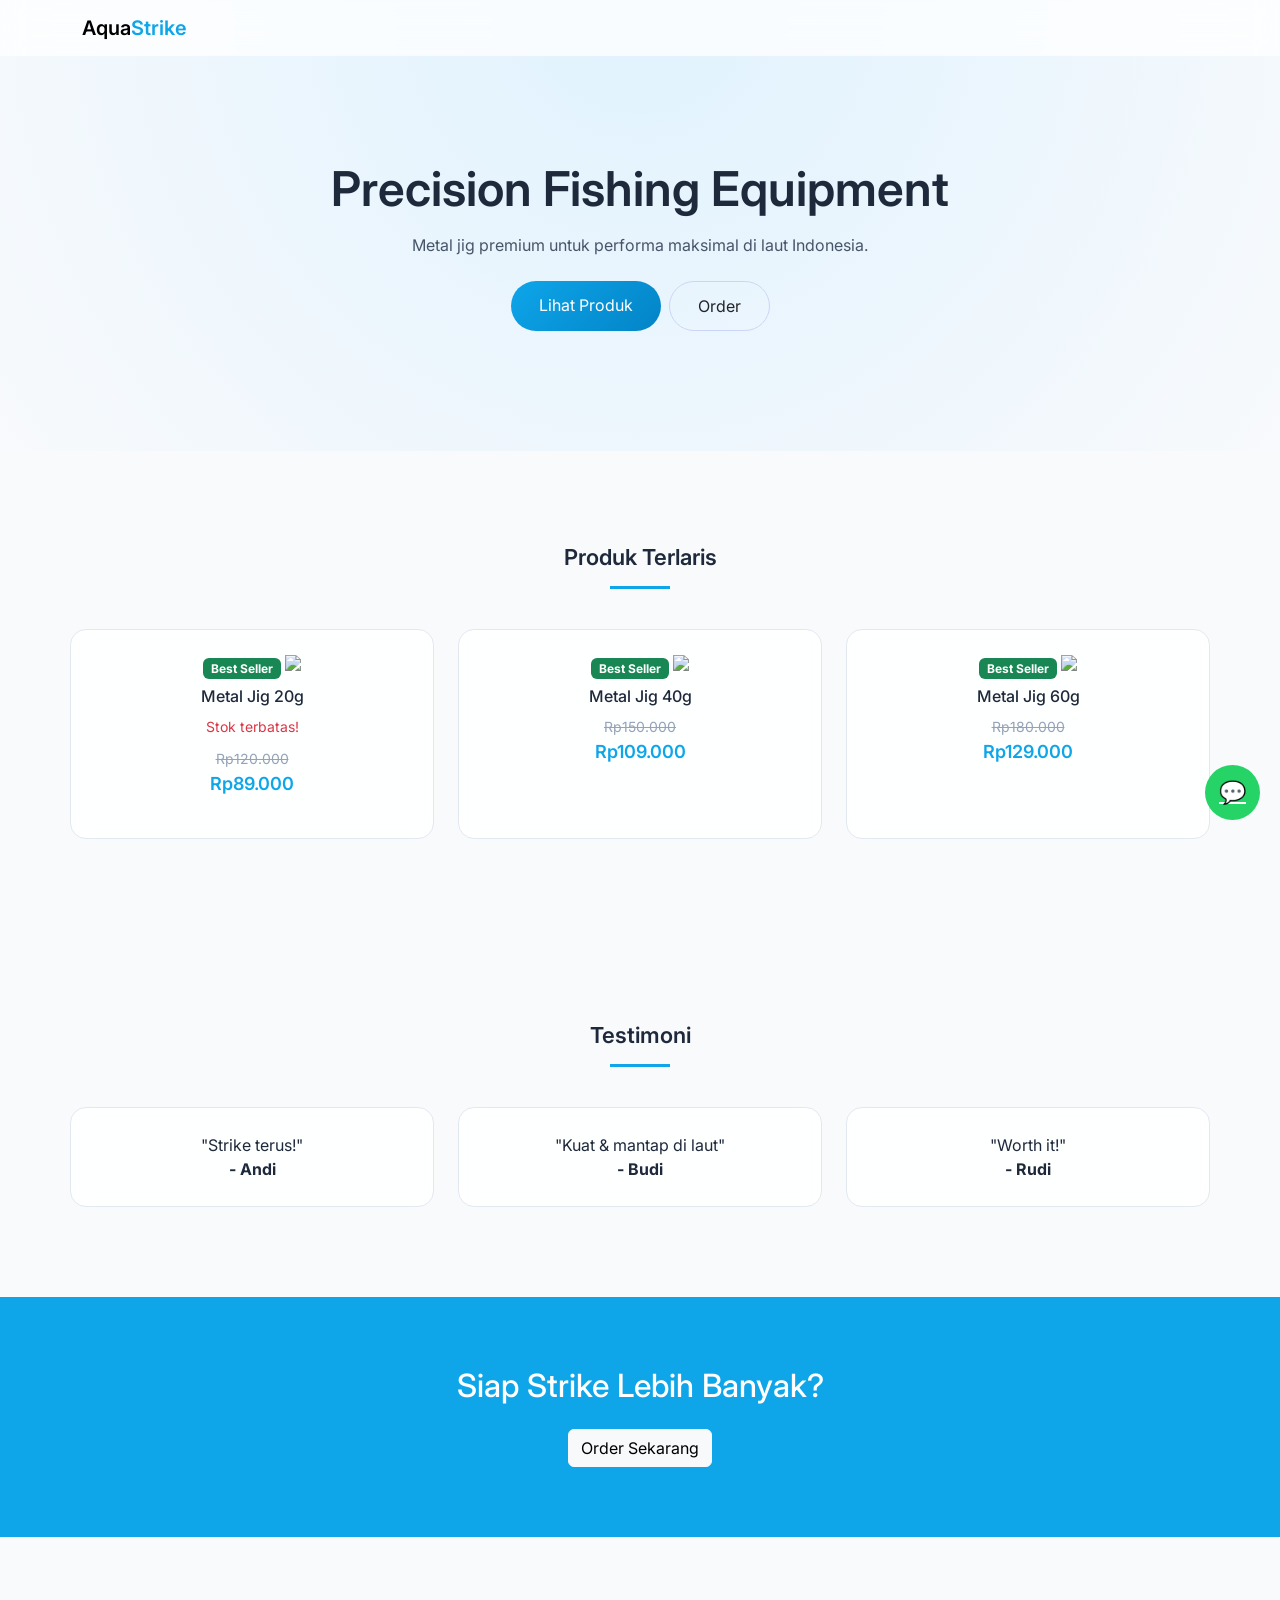
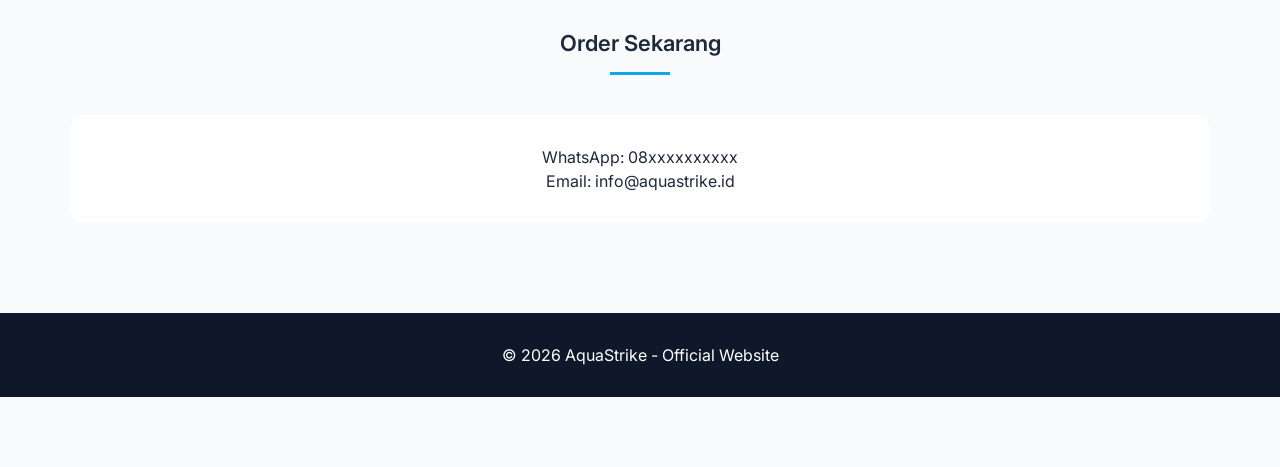
==== index.html @ 22a99ff9 "Add files via upload" ====
<!DOCTYPE html>
<html lang="id">
<head>
<meta charset="UTF-8">
<meta name="viewport" content="width=device-width, initial-scale=1.0">
<title>AquaStrike - Official Corporate</title>

<!-- CSS -->
<link href="https://cdn.jsdelivr.net/npm/bootstrap@5.3.0/dist/css/bootstrap.min.css" rel="stylesheet">
<link href="https://fonts.googleapis.com/css2?family=Inter:wght@300;400;500;600&display=swap" rel="stylesheet">
<link href="https://unpkg.com/aos@2.3.4/dist/aos.css" rel="stylesheet">

<style>
:root {
  --primary: #0ea5e9;
  --primary-dark: #0284c7;
  --dark: #0f172a;
  --light: #f8fafc;
  --text: #1e293b;
}

/* GLOBAL */
body {
  font-family: 'Inter', sans-serif;
  background: var(--light);
  color: var(--text);
  padding-bottom: 70px;
}

.container {
  max-width: 1140px;
}

/* NAVBAR */
.navbar {
  background: rgba(255,255,255,0.75);
  backdrop-filter: blur(12px);
  transition: 0.3s;
}
.navbar.scrolled {
  background: rgba(255,255,255,0.95);
  box-shadow: 0 6px 25px rgba(0,0,0,0.08);
}
.navbar-brand {
  font-weight: 600;
}
.logo-accent {
  color: var(--primary);
}

/* HERO */
.hero {
  padding: 160px 20px 120px;
  background: radial-gradient(circle at top, #e0f2fe, #f8fafc);
  text-align: center;
}
.hero h1 {
  font-weight: 600;
  margin-bottom: 15px;
}
.hero p {
  max-width: 600px;
  margin: auto;
  color: #475569;
}

/* BUTTON */
.btn-primary-custom {
  background: linear-gradient(135deg, var(--primary), var(--primary-dark));
  color: white;
  border-radius: 30px;
  padding: 12px 28px;
  border: none;
}
.btn-outline-custom {
  border: 1px solid #cbd5f5;
  border-radius: 30px;
  padding: 12px 28px;
}

/* SECTION */
.section {
  padding: 90px 0;
}
.section-title {
  text-align: center;
  font-size: 22px;
  font-weight: 600;
}
.divider {
  width: 60px;
  height: 3px;
  background: var(--primary);
  margin: 12px auto 40px;
}

/* CARD */
.card-custom {
  background: rgba(255,255,255,0.85);
  backdrop-filter: blur(10px);
  border-radius: 16px;
  padding: 25px;
  border: 1px solid #e2e8f0;
  transition: all 0.3s ease;
  height: 100%;
}
.card-custom:hover {
  transform: translateY(-6px);
  box-shadow: 0 15px 35px rgba(14,165,233,0.15);
}

/* PRODUCT */
.product-img {
  height: 180px;
  object-fit: contain;
  margin-bottom: 10px;
}

.price-old {
  text-decoration: line-through;
  color: #94a3b8;
  font-size: 14px;
}
.price-new {
  color: var(--primary);
  font-weight: 600;
  font-size: 18px;
}

/* INFO */
.info-box {
  background: rgba(255,255,255,0.85);
  padding: 30px;
  border-radius: 14px;
}

/* CTA */
.cta {
  background: var(--primary);
  color: white;
  text-align: center;
  padding: 70px 20px;
}

/* WA FLOAT */
.wa-float {
  position: fixed;
  bottom: 80px;
  right: 20px;
  background: #25D366;
  color: white;
  width: 55px;
  height: 55px;
  border-radius: 50%;
  display: flex;
  align-items: center;
  justify-content: center;
  font-size: 22px;
  z-index: 999;
}

/* MOBILE CTA */
.mobile-cta {
  display: none;
}
@media (max-width:768px) {
  .mobile-cta {
    display: block;
    position: fixed;
    bottom: 0;
    width: 100%;
    background: #25D366;
    text-align: center;
    padding: 12px;
    z-index: 999;
  }
  .mobile-cta a {
    color: white;
    text-decoration: none;
    font-weight: 600;
  }
}

/* RESPONSIVE */
h1 {
  font-size: clamp(28px, 5vw, 48px);
}
p {
  font-size: clamp(14px, 2.5vw, 16px);
}

@media (max-width:768px) {
  .hero {
    padding: 120px 15px 80px;
  }
  .section {
    padding: 60px 15px;
  }
}
footer {
  background: var(--dark);
  color: white;
  padding: 30px;
  text-align: center;
}
</style>
</head>

<body>

<!-- NAVBAR -->
<nav class="navbar navbar-expand-lg fixed-top">
  <div class="container">
    <a class="navbar-brand">
      Aqua<span class="logo-accent">Strike</span>
    </a>
  </div>
</nav>

<!-- HERO -->
<section class="hero">
  <div class="container" data-aos="fade-up">
    <h1>Precision Fishing Equipment</h1>
    <p>Metal jig premium untuk performa maksimal di laut Indonesia.</p>

    <div class="mt-4 d-flex flex-column flex-md-row justify-content-center gap-2">
      <a href="#produk" class="btn btn-primary-custom">Lihat Produk</a>
      <a href="https://wa.me/6281234567890" class="btn btn-outline-custom">Order</a>
    </div>
  </div>
</section>

<!-- PRODUK -->
<section id="produk" class="container section">
  <div class="section-title">Produk Terlaris</div>
  <div class="divider"></div>

  <div class="row g-4">

    <!-- ITEM -->
    <div class="col-md-4" data-aos="fade-up">
      <div class="card-custom text-center">
        <span class="badge bg-success mb-2">Best Seller</span>
        <img src="images/produk1.jpg" class="product-img">
        <h6>Metal Jig 20g</h6>
        <small class="text-danger">Stok terbatas!</small>
        <p class="mt-2">
          <span class="price-old">Rp120.000</span><br>
          <span class="price-new">Rp89.000</span>
        </p>
      </div>
    </div>

    <div class="col-md-4" data-aos="fade-up" data-aos-delay="100">
      <div class="card-custom text-center">
        <span class="badge bg-success mb-2">Best Seller</span>
        <img src="images/produk2.jpg" class="product-img">
        <h6>Metal Jig 40g</h6>
        <p class="mt-2">
          <span class="price-old">Rp150.000</span><br>
          <span class="price-new">Rp109.000</span>
        </p>
      </div>
    </div>

    <div class="col-md-4" data-aos="fade-up" data-aos-delay="200">
      <div class="card-custom text-center">
        <span class="badge bg-success mb-2">Best Seller</span>
        <img src="images/produk3.jpg" class="product-img">
        <h6>Metal Jig 60g</h6>
        <p class="mt-2">
          <span class="price-old">Rp180.000</span><br>
          <span class="price-new">Rp129.000</span>
        </p>
      </div>
    </div>

  </div>
</section>

<!-- TESTIMONI -->
<section class="container section text-center">
  <div class="section-title">Testimoni</div>
  <div class="divider"></div>

  <div class="row g-4">
    <div class="col-md-4"><div class="card-custom">"Strike terus!"<br><strong>- Andi</strong></div></div>
    <div class="col-md-4"><div class="card-custom">"Kuat & mantap di laut"<br><strong>- Budi</strong></div></div>
    <div class="col-md-4"><div class="card-custom">"Worth it!"<br><strong>- Rudi</strong></div></div>
  </div>
</section>

<!-- CTA -->
<section class="cta">
  <h2>Siap Strike Lebih Banyak?</h2>
  <a href="https://wa.me/6281234567890" class="btn btn-light mt-3">Order Sekarang</a>
</section>

<!-- KONTAK -->
<section class="container section">
  <div class="section-title">Order Sekarang</div>
  <div class="divider"></div>
  <div class="info-box text-center">
    WhatsApp: 08xxxxxxxxxx<br>
    Email: info@aquastrike.id
  </div>
</section>

<!-- FLOAT -->
<a href="https://wa.me/6281234567890" class="wa-float">💬</a>

<!-- MOBILE CTA -->
<div class="mobile-cta">
  <a href="https://wa.me/6281234567890">Chat WhatsApp</a>
</div>

<!-- SCRIPT -->
<script src="https://unpkg.com/aos@2.3.4/dist/aos.js"></script>
<script>
AOS.init({ duration: 800, once: true });

window.addEventListener("scroll", () => {
  document.querySelector(".navbar")
    .classList.toggle("scrolled", window.scrollY > 50);
});
</script>

<footer>
  © 2026 AquaStrike - Official Website
</footer>

</body>
</html>
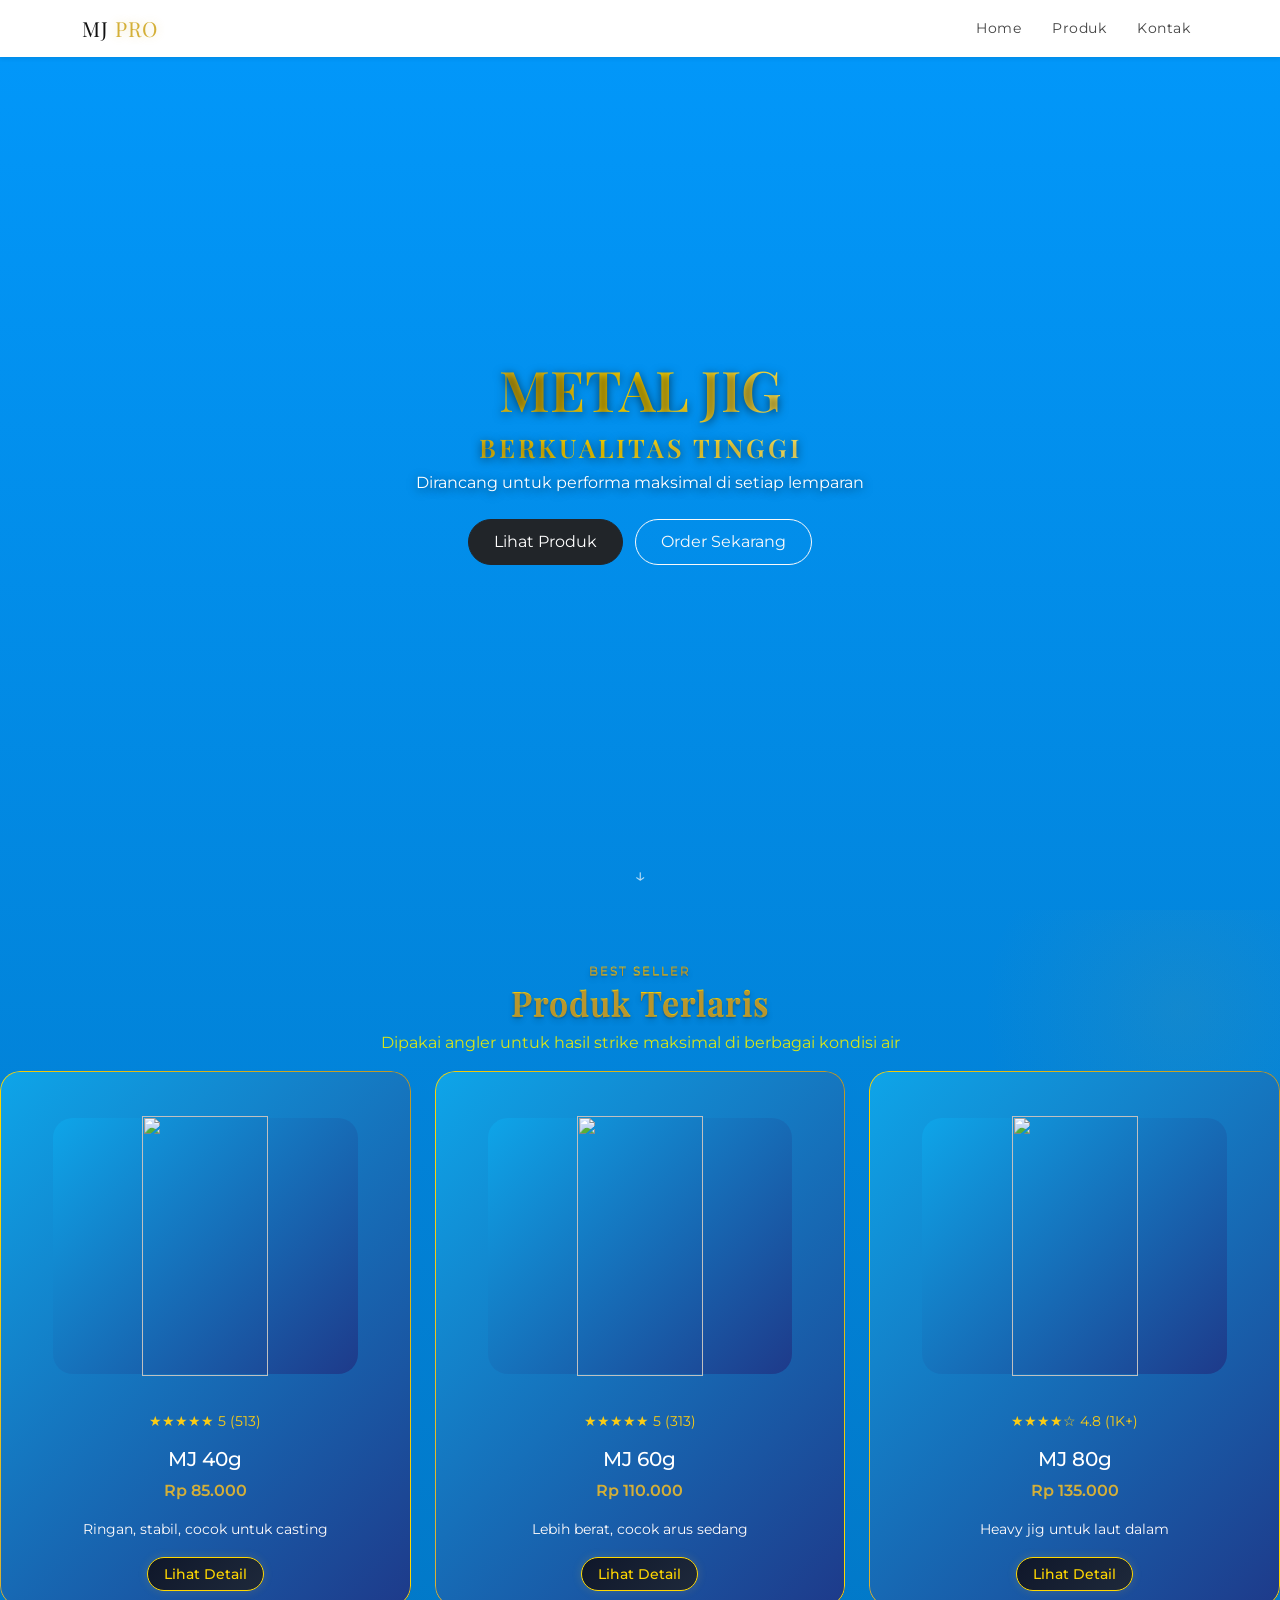
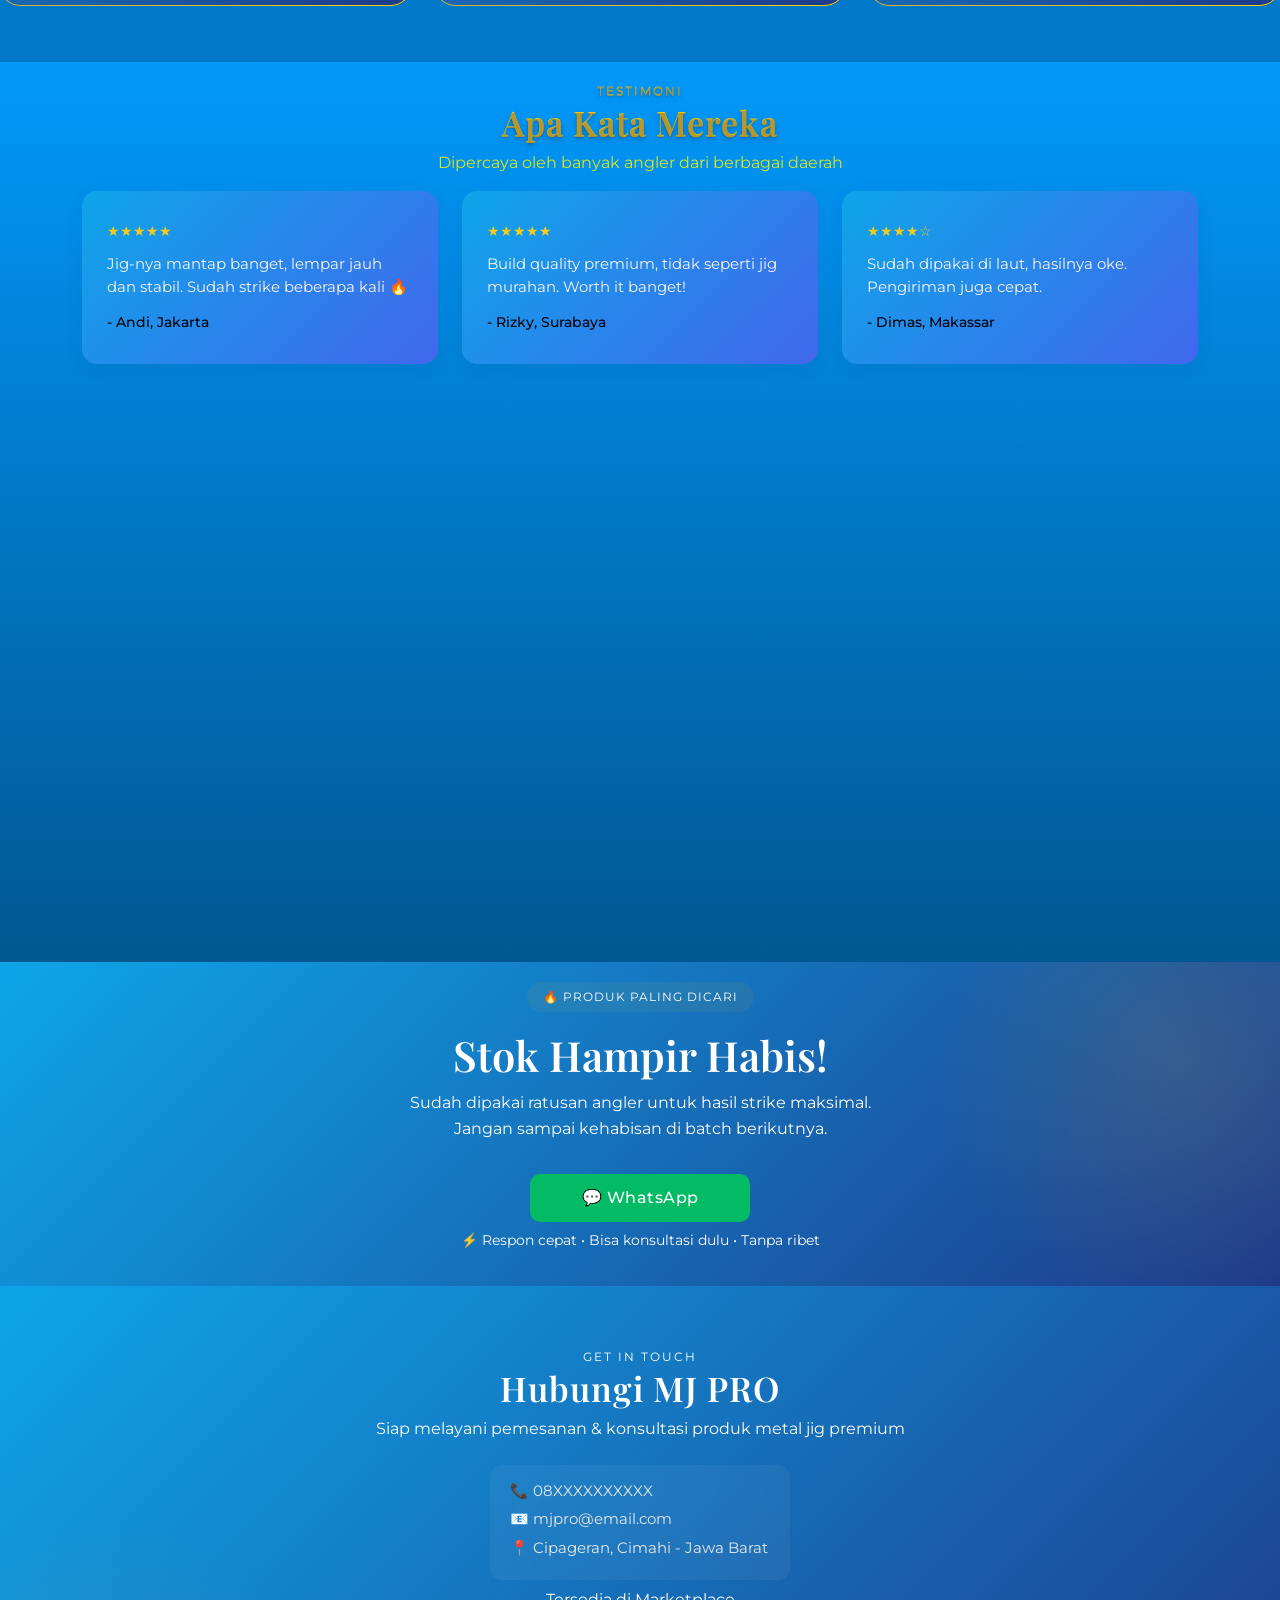
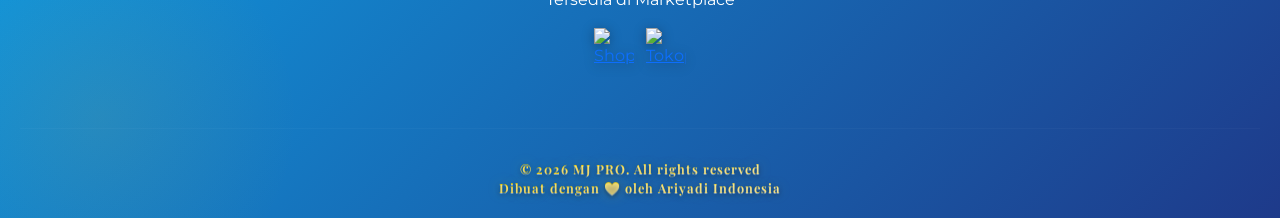
==== commit 3a14af46: "Add files via upload" ====
--- a/index.html
+++ b/index.html
@@ -3,331 +3,361 @@
 <head>
 <meta charset="UTF-8">
 <meta name="viewport" content="width=device-width, initial-scale=1.0">
-<title>AquaStrike - Official Corporate</title>
-
-<!-- CSS -->
+
+<title>MJ Pro - Metal Jig Premium</title>
+
 <link href="https://cdn.jsdelivr.net/npm/bootstrap@5.3.0/dist/css/bootstrap.min.css" rel="stylesheet">
-<link href="https://fonts.googleapis.com/css2?family=Inter:wght@300;400;500;600&display=swap" rel="stylesheet">
-<link href="https://unpkg.com/aos@2.3.4/dist/aos.css" rel="stylesheet">
-
-<style>
-:root {
-  --primary: #0ea5e9;
-  --primary-dark: #0284c7;
-  --dark: #0f172a;
-  --light: #f8fafc;
-  --text: #1e293b;
-}
-
-/* GLOBAL */
-body {
-  font-family: 'Inter', sans-serif;
-  background: var(--light);
-  color: var(--text);
-  padding-bottom: 70px;
-}
-
-.container {
-  max-width: 1140px;
-}
-
-/* NAVBAR */
-.navbar {
-  background: rgba(255,255,255,0.75);
-  backdrop-filter: blur(12px);
-  transition: 0.3s;
-}
-.navbar.scrolled {
-  background: rgba(255,255,255,0.95);
-  box-shadow: 0 6px 25px rgba(0,0,0,0.08);
-}
-.navbar-brand {
-  font-weight: 600;
-}
-.logo-accent {
-  color: var(--primary);
-}
-
-/* HERO */
-.hero {
-  padding: 160px 20px 120px;
-  background: radial-gradient(circle at top, #e0f2fe, #f8fafc);
-  text-align: center;
-}
-.hero h1 {
-  font-weight: 600;
-  margin-bottom: 15px;
-}
-.hero p {
-  max-width: 600px;
-  margin: auto;
-  color: #475569;
-}
-
-/* BUTTON */
-.btn-primary-custom {
-  background: linear-gradient(135deg, var(--primary), var(--primary-dark));
-  color: white;
-  border-radius: 30px;
-  padding: 12px 28px;
-  border: none;
-}
-.btn-outline-custom {
-  border: 1px solid #cbd5f5;
-  border-radius: 30px;
-  padding: 12px 28px;
-}
-
-/* SECTION */
-.section {
-  padding: 90px 0;
-}
-.section-title {
-  text-align: center;
-  font-size: 22px;
-  font-weight: 600;
-}
-.divider {
-  width: 60px;
-  height: 3px;
-  background: var(--primary);
-  margin: 12px auto 40px;
-}
-
-/* CARD */
-.card-custom {
-  background: rgba(255,255,255,0.85);
-  backdrop-filter: blur(10px);
-  border-radius: 16px;
-  padding: 25px;
-  border: 1px solid #e2e8f0;
-  transition: all 0.3s ease;
-  height: 100%;
-}
-.card-custom:hover {
-  transform: translateY(-6px);
-  box-shadow: 0 15px 35px rgba(14,165,233,0.15);
-}
-
-/* PRODUCT */
-.product-img {
-  height: 180px;
-  object-fit: contain;
-  margin-bottom: 10px;
-}
-
-.price-old {
-  text-decoration: line-through;
-  color: #94a3b8;
-  font-size: 14px;
-}
-.price-new {
-  color: var(--primary);
-  font-weight: 600;
-  font-size: 18px;
-}
-
-/* INFO */
-.info-box {
-  background: rgba(255,255,255,0.85);
-  padding: 30px;
-  border-radius: 14px;
-}
-
-/* CTA */
-.cta {
-  background: var(--primary);
-  color: white;
-  text-align: center;
-  padding: 70px 20px;
-}
-
-/* WA FLOAT */
-.wa-float {
-  position: fixed;
-  bottom: 80px;
-  right: 20px;
-  background: #25D366;
-  color: white;
-  width: 55px;
-  height: 55px;
-  border-radius: 50%;
-  display: flex;
-  align-items: center;
-  justify-content: center;
-  font-size: 22px;
-  z-index: 999;
-}
-
-/* MOBILE CTA */
-.mobile-cta {
-  display: none;
-}
-@media (max-width:768px) {
-  .mobile-cta {
-    display: block;
-    position: fixed;
-    bottom: 0;
-    width: 100%;
-    background: #25D366;
-    text-align: center;
-    padding: 12px;
-    z-index: 999;
-  }
-  .mobile-cta a {
-    color: white;
-    text-decoration: none;
-    font-weight: 600;
-  }
-}
-
-/* RESPONSIVE */
-h1 {
-  font-size: clamp(28px, 5vw, 48px);
-}
-p {
-  font-size: clamp(14px, 2.5vw, 16px);
-}
-
-@media (max-width:768px) {
-  .hero {
-    padding: 120px 15px 80px;
-  }
-  .section {
-    padding: 60px 15px;
-  }
-}
-footer {
-  background: var(--dark);
-  color: white;
-  padding: 30px;
-  text-align: center;
-}
-</style>
+
+<!-- FONT (dirapihin, tidak dobel) -->
+<link href="https://fonts.googleapis.com/css2?family=Playfair+Display:wght@400;600&family=Montserrat:wght@300;400;500&display=swap" rel="stylesheet">
+
+<link rel="stylesheet" href="style.css">
 </head>
 
 <body>
 
 <!-- NAVBAR -->
-<nav class="navbar navbar-expand-lg fixed-top">
-  <div class="container">
-    <a class="navbar-brand">
-      Aqua<span class="logo-accent">Strike</span>
-    </a>
+<nav class="navbar navbar-expand-lg navbar-light bg-white shadow-sm fixed-top">
+<div class="container">
+<a class="navbar-brand brand-logo" href="#">
+    MJ <span>PRO</span>
+</a>
+
+<button class="navbar-toggler" data-bs-toggle="collapse" data-bs-target="#nav">
+<span class="navbar-toggler-icon"></span>
+</button>
+
+<div class="collapse navbar-collapse" id="nav">
+<ul class="navbar-nav ms-auto">
+<li class="nav-item"><a class="nav-link" href="#">Home</a></li>
+<li class="nav-item"><a class="nav-link" href="#product">Produk</a></li>
+<li class="nav-item"><a class="nav-link" href="#contact">Kontak</a></li>
+</ul>
+</div>
+</div>
+</nav>
+
+<!-- HERO PREMIUM -->
+<section class="hero-premium">
+
+<div class="scroll-down">↓</div>
+
+<div class="container text-center hero-content">
+<h1 class="hero-title gold-shimmer">
+METAL JIG<br>
+<span>Berkualitas Tinggi</span>
+</h1>
+
+<p class="subtitle">
+Dirancang untuk performa maksimal di setiap lemparan
+</p>
+
+<div class="mt-4">
+<a href="#product" class="btn btn-dark me-2">Lihat Produk</a>
+<a href="https://wa.me/628XXXXXXXXXX" class="btn btn-outline-light">
+Order Sekarang
+</a>
+</div>
+</div>
+</section>
+
+<!-- PRODUK -->
+<section id="product" class="pt-5 pb-2">
+<div class="section-header text-center mb-5">
+
+    <span class="section-badge gold-emboss">BEST SELLER</span>
+
+<h2 class="section-title gold-emboss">
+    Produk Terlaris
+</h2>
+
+<p class="section-sub gold-soft">
+    Dipakai angler untuk hasil strike maksimal di berbagai kondisi air
+</p>
+
+<div class="row">
+
+<!-- MJ 40 -->
+<div class="col-12 col-sm-6 col-md-4">
+<div class="product-modern">
+
+<div class="product-img">
+<img src="img/jig40.png">
+</div>
+
+<div class="stars">★★★★★ <span>5 (513)</span></div>
+
+<div class="product-info">
+<h5>MJ 40g</h5>
+<p class="price">Rp 85.000</p>
+<p class="desc">Ringan, stabil, cocok untuk casting</p>
+
+<a href="product.html?id=40" class="btn btn-outline-dark btn-sm btn-detail">
+Lihat Detail
+</a>
+
+</div>
+</div>
+</div>
+
+<!-- MJ 60 -->
+<div class="col-12 col-sm-6 col-md-4">
+<div class="product-modern">
+
+<div class="product-img">
+<img src="img/jig60.png">
+</div>
+
+<div class="stars">★★★★★ <span>5 (313)</span></div>
+
+<div class="product-info">
+<h5>MJ 60g</h5>
+<p class="price">Rp 110.000</p>
+<p class="desc">Lebih berat, cocok arus sedang</p>
+
+<a href="product.html?id=60" class="btn btn-outline-dark btn-sm btn-detail">
+Lihat Detail
+</a>
+
+</div>
+</div>
+</div>
+
+<!-- MJ 80 -->
+<div class="col-12 col-sm-6 col-md-4">
+<div class="product-modern">
+
+<div class="product-img">
+<img src="img/jig80.png">
+</div>
+
+<div class="stars">★★★★☆ <span>4.8 (1K+)</span></div>
+
+<div class="product-info">
+<h5>MJ 80g</h5>
+<p class="price">Rp 135.000</p>
+<p class="desc">Heavy jig untuk laut dalam</p>
+
+<a href="product.html?id=80" class="btn btn-outline-dark btn-sm btn-detail">
+Lihat Detail
+</a>
+
+</div>
+</div>
+</div>
+
+</div>
+</div>
+</section>
+
+<section class="review-section pt-3 pb-5">
+<div class="container text-center">
+
+<span class="section-badge gold-emboss">TESTIMONI</span>
+
+<h2 class="section-title gold-emboss">
+    Apa Kata Mereka
+</h2>
+
+<p class="section-sub gold-soft">
+    Dipercaya oleh banyak angler dari berbagai daerah
+</p>
+
+<div class="row g-4">
+
+<!-- REVIEW 1 -->
+<div class="col-md-4">
+<div class="review-card">
+    <div class="stars">★★★★★</div>
+    <p>
+        Jig-nya mantap banget, lempar jauh dan stabil.
+        Sudah strike beberapa kali 🔥
+    </p>
+    <h6>- Andi, Jakarta</h6>
+</div>
+</div>
+
+<!-- REVIEW 2 -->
+<div class="col-md-4">
+<div class="review-card">
+    <div class="stars">★★★★★</div>
+    <p>
+        Build quality premium, tidak seperti jig murahan.
+        Worth it banget!
+    </p>
+    <h6>- Rizky, Surabaya</h6>
+</div>
+</div>
+
+<!-- REVIEW 3 -->
+<div class="col-md-4">
+<div class="review-card">
+    <div class="stars">★★★★☆</div>
+    <p>
+        Sudah dipakai di laut, hasilnya oke.
+        Pengiriman juga cepat.
+    </p>
+    <h6>- Dimas, Makassar</h6>
+</div>
+</div>
+
+</div>
+</div>
+</section>
+
+<!-- CTA -->
+<section class="cta text-center">
+    <div class="container">
+
+        <p class="cta-badge">🔥 PRODUK PALING DICARI</p>
+
+        <h2 class="cta-title">
+            Stok Hampir Habis!
+        </h2>
+
+        <p class="cta-sub">
+            Sudah dipakai ratusan angler untuk hasil strike maksimal.<br>
+            Jangan sampai kehabisan di batch berikutnya.
+        </p>
+
+        <div class="d-flex justify-content-center">
+
+        <a href="https://wa.me/628987074600?text=Halo%20saya%20mau%20order%20MJ%20Pro" 
+            target="_blank"
+            id="btn-wa" 
+            class="btn btn-wa mt-3">
+            💬 WhatsApp
+        </a>
+        </div>
+
+        <p class="cta-note mt-2">
+            ⚡ Respon cepat • Bisa konsultasi dulu • Tanpa ribet
+        </p>
+
+    </div>
+</section>
+
+<!-- FOOTER -->
+<footer class="footer">
+    <div class="container">
+
+        <!-- BACKGROUND CIRCLE -->
+        <div class="footer-bg"></div>
+        </div>
+
+        <!-- CONTACT SECTION PREMIUM -->
+<section id="contact" class="contact-premium py-5">
+  <div class="container text-center">
+
+    <span class="section-badge">GET IN TOUCH</span>
+
+    <h2 class="section-title">Hubungi MJ PRO</h2>
+
+    <p class="section-sub">
+      Siap melayani pemesanan & konsultasi produk metal jig premium
+    </p>
+
+    <!-- CONTACT CARD -->
+    <div class="contact-info mt-4">
+  <p>📞 08XXXXXXXXXX</p>
+  <p>📧 mjpro@email.com</p>
+  <p>📍 Cipageran, Cimahi - Jawa Barat</p>
+</div>
+
+    <!-- MARKETPLACE -->
+    <div class="marketplace-wrapper mt-2">
+
+      <p class="market-title">Tersedia di Marketplace</p>
+
+      <div class="marketplace-links">
+
+        <a href="https://shopee.co.id/username-kamu" target="_blank">
+          <img src="img/shopee.png" class="market-icon" alt="Shopee">
+        </a>
+
+        <a href="https://www.tokopedia.com/username-kamu" target="_blank">
+          <img src="img/tokopedia.png" class="market-icon" alt="Tokopedia">
+        </a>
+
+      </div>
+
+    </div>
+
   </div>
-</nav>
-
-<!-- HERO -->
-<section class="hero">
-  <div class="container" data-aos="fade-up">
-    <h1>Precision Fishing Equipment</h1>
-    <p>Metal jig premium untuk performa maksimal di laut Indonesia.</p>
-
-    <div class="mt-4 d-flex flex-column flex-md-row justify-content-center gap-2">
-      <a href="#produk" class="btn btn-primary-custom">Lihat Produk</a>
-      <a href="https://wa.me/6281234567890" class="btn btn-outline-custom">Order</a>
+</section>
+
+        <!-- GARIS -->
+        <hr>
+
+        <!-- COPYRIGHT -->
+        <div class="text-center footer-copy gold-text shimmer">
+        © 2026 MJ PRO. All rights reserved
+        <br>
+        Dibuat dengan ❤️ oleh Ariyadi Indonesia
+        </div>
+
     </div>
-  </div>
-</section>
-
-<!-- PRODUK -->
-<section id="produk" class="container section">
-  <div class="section-title">Produk Terlaris</div>
-  <div class="divider"></div>
-
-  <div class="row g-4">
-
-    <!-- ITEM -->
-    <div class="col-md-4" data-aos="fade-up">
-      <div class="card-custom text-center">
-        <span class="badge bg-success mb-2">Best Seller</span>
-        <img src="images/produk1.jpg" class="product-img">
-        <h6>Metal Jig 20g</h6>
-        <small class="text-danger">Stok terbatas!</small>
-        <p class="mt-2">
-          <span class="price-old">Rp120.000</span><br>
-          <span class="price-new">Rp89.000</span>
-        </p>
-      </div>
-    </div>
-
-    <div class="col-md-4" data-aos="fade-up" data-aos-delay="100">
-      <div class="card-custom text-center">
-        <span class="badge bg-success mb-2">Best Seller</span>
-        <img src="images/produk2.jpg" class="product-img">
-        <h6>Metal Jig 40g</h6>
-        <p class="mt-2">
-          <span class="price-old">Rp150.000</span><br>
-          <span class="price-new">Rp109.000</span>
-        </p>
-      </div>
-    </div>
-
-    <div class="col-md-4" data-aos="fade-up" data-aos-delay="200">
-      <div class="card-custom text-center">
-        <span class="badge bg-success mb-2">Best Seller</span>
-        <img src="images/produk3.jpg" class="product-img">
-        <h6>Metal Jig 60g</h6>
-        <p class="mt-2">
-          <span class="price-old">Rp180.000</span><br>
-          <span class="price-new">Rp129.000</span>
-        </p>
-      </div>
-    </div>
-
-  </div>
-</section>
-
-<!-- TESTIMONI -->
-<section class="container section text-center">
-  <div class="section-title">Testimoni</div>
-  <div class="divider"></div>
-
-  <div class="row g-4">
-    <div class="col-md-4"><div class="card-custom">"Strike terus!"<br><strong>- Andi</strong></div></div>
-    <div class="col-md-4"><div class="card-custom">"Kuat & mantap di laut"<br><strong>- Budi</strong></div></div>
-    <div class="col-md-4"><div class="card-custom">"Worth it!"<br><strong>- Rudi</strong></div></div>
-  </div>
-</section>
-
-<!-- CTA -->
-<section class="cta">
-  <h2>Siap Strike Lebih Banyak?</h2>
-  <a href="https://wa.me/6281234567890" class="btn btn-light mt-3">Order Sekarang</a>
-</section>
-
-<!-- KONTAK -->
-<section class="container section">
-  <div class="section-title">Order Sekarang</div>
-  <div class="divider"></div>
-  <div class="info-box text-center">
-    WhatsApp: 08xxxxxxxxxx<br>
-    Email: info@aquastrike.id
-  </div>
-</section>
-
-<!-- FLOAT -->
-<a href="https://wa.me/6281234567890" class="wa-float">💬</a>
-
-<!-- MOBILE CTA -->
-<div class="mobile-cta">
-  <a href="https://wa.me/6281234567890">Chat WhatsApp</a>
-</div>
-
-<!-- SCRIPT -->
-<script src="https://unpkg.com/aos@2.3.4/dist/aos.js"></script>
-<script>
-AOS.init({ duration: 800, once: true });
-
+</footer>
+
+<script>
+document.addEventListener("DOMContentLoaded", () => {
+    const content = document.querySelector(".hero-content");
+    content.style.opacity = 0;
+    content.style.transform = "translateY(20px)";
+
+    setTimeout(() => {
+        content.style.transition = "all 1s ease";
+        content.style.opacity = 1;
+        content.style.transform = "translateY(0)";
+    }, 200);
+});
+</script>
+<script>
 window.addEventListener("scroll", () => {
-  document.querySelector(".navbar")
-    .classList.toggle("scrolled", window.scrollY > 50);
-});
-</script>
-
-<footer>
-  © 2026 AquaStrike - Official Website
-</footer>
-
+  document.querySelectorAll(".product-modern").forEach(el => {
+    const top = el.getBoundingClientRect().top;
+    if(top < window.innerHeight - 50){
+      el.style.opacity = 1;
+      el.style.transform = "translateY(0)";
+    }
+  });
+});
+</script>
+
+<script>
+window.addEventListener("scroll", () => {
+  document.querySelectorAll(".review-card").forEach(el => {
+    const top = el.getBoundingClientRect().top;
+    if(top < window.innerHeight - 50){
+      el.classList.add("show");
+    }
+  });
+});
+</script>
+
+<script>
+window.addEventListener("scroll", () => {
+    const nav = document.querySelector(".navbar");
+    nav.classList.toggle("scrolled", window.scrollY > 20);
+});
+</script>
+
+<script>
+document.addEventListener("DOMContentLoaded", function () {
+  const navLinks = document.querySelectorAll(".nav-link");
+  const navbarCollapse = document.querySelector(".navbar-collapse");
+
+  navLinks.forEach(link => {
+    link.addEventListener("click", () => {
+      // hanya jalan kalau navbar sedang terbuka (mobile)
+      if (navbarCollapse.classList.contains("show")) {
+        new bootstrap.Collapse(navbarCollapse).hide();
+      }
+    });
+  });
+});
+</script>
+
+<script src="https://cdn.jsdelivr.net/npm/bootstrap@5.3.0/dist/js/bootstrap.bundle.min.js"></script>
 </body>
 </html>
--- a/style.css
+++ b/style.css
@@ -0,0 +1,905 @@
+/* ================= ROOT SYSTEM ================= */
+:root {
+    --gold: #d4af37;
+    --dark: #111;
+    --text: #333;
+}
+
+/* ================= BASE ================= */
+body {
+    font-family: 'Montserrat', sans-serif;
+    padding-top: 80px;
+    margin: 0;
+    color: var(--text);
+    overflow-x: hidden;
+    background: linear-gradient(180deg, #0298fb, #015791);
+    min-height: 100vh;
+}
+
+h1, h2, h3 {
+    font-family: 'Playfair Display', serif;
+}
+
+/* ================= GLOBAL FIX ================= */
+* {
+    box-sizing: border-box;
+}
+
+img {
+    max-width: 100%;
+    display: block;
+    height: auto;
+}
+
+section {
+    padding: 80px 0;
+}
+
+/* ================= HERO ================= */
+.hero-premium {
+  position: relative;
+  min-height: 100vh;
+  display: flex;
+  align-items: center;
+  justify-content: center;
+  margin-top: -70px;
+  background: url("img/hero.jpg") center/cover no-repeat;
+}
+
+.hero-premium .overlay {
+    position: absolute;
+    width: 100%;
+    height: 100%;
+    background: none;
+}
+
+.hero-content {
+    position: relative;
+    color: #fff;
+    max-width: 700px;
+    text-align: center;
+}
+
+.hero-title {
+    font-size: 3rem;
+    font-weight: 600;
+}
+
+.hero-title span {
+    display: block;
+    margin-top: 10px;
+    font-size: 1.6rem;
+    letter-spacing: 3px;
+    text-transform: uppercase;
+    color: var(--gold);
+}
+
+.subtitle {
+    color: #ddd;
+}
+
+.hero-title,
+.subtitle {
+  color: white;
+  text-shadow: 0 2px 10px rgba(0,0,0,0.6);
+}
+
+/* ================= GOLD EFFECT ================= */
+.gold-shimmer {
+    background: linear-gradient(
+        120deg,
+        #b8962e,
+        #ffd700,
+        #fff5b7,
+        #ffd700,
+        #b8962e
+    );
+    background-size: 200% auto;
+    -webkit-background-clip: text;
+    -webkit-text-fill-color: transparent;
+    animation: shine 3s linear infinite;
+}
+
+@keyframes shine {
+    0% { background-position: 200% center; }
+    100% { background-position: -200% center; }
+}
+
+/* ================= PRODUCT ================= */
+/* BORDER ELEGAN */
+.product-modern {
+    position: relative;
+    border-radius: 20px;
+    padding: 15px;
+    background: linear-gradient(135deg, #0ea5e9, #1e3a8a);
+    color: #fff;
+    z-index: 1;
+}
+
+/* BORDER GRADIENT */
+.product-modern::before {
+    content: "";
+    position: absolute;
+    inset: 0;
+    border-radius: 20px;
+    padding: 1px;
+
+    background: linear-gradient(45deg, #d4af37, #ffd700, #b8962e);
+
+    -webkit-mask: 
+        linear-gradient(#fff 0 0) content-box, 
+        linear-gradient(#fff 0 0);
+    -webkit-mask-composite: xor;
+    mask-composite: exclude;
+
+    z-index: -1;
+}
+
+#product-features {
+  list-style: none;
+  padding: 0;
+}
+
+#product-features li {
+  margin-bottom: 5px;
+}
+
+/* ================= PRODUCT IMAGE CENTER ================= */
+.product-img {
+    position: relative;
+    display: flex;
+    justify-content: center;
+    align-items: center;
+    padding: 30px 0;
+}
+
+/* BACKGROUND BIRU HALUS */
+.product-img::before {
+    content: "";
+    position: absolute;
+    width: 80%;
+    height: 80%;
+    background: linear-gradient(135deg, #0ea5e9, #1e3a8a);
+    color: #fff;
+    border-radius: 20px;
+    z-index: 0;
+}
+
+/* GAMBAR DI ATAS BACKGROUND */
+.product-img img {
+    position: relative;
+    z-index: 1;
+    width: 70%;
+    max-width: 180px;
+    height: auto;
+    object-fit: contain;
+    transition: 0.4s;
+}
+
+/* TEXT JUDUL SECTION */
+.gold-emboss {
+  background: linear-gradient(135deg, #d4af37, #ffd700, #b8962e);
+  -webkit-background-clip: text;
+  -webkit-text-fill-color: transparent;
+  animation: goldShimmer 3s linear infinite;
+
+  text-shadow:
+    0 1px 0 #b8962e,
+    0 2px 2px rgba(0,0,0,0.25),
+    0 4px 6px rgba(0,0,0,0.2);
+}
+.gold-soft {
+  color: #f0f004;
+  opacity: 0.9;
+}
+
+.section-title {
+  font-size: 34px;
+  font-weight: 600;
+  letter-spacing: 1px;
+}
+
+.section-badge {
+  font-size: 12px;
+  letter-spacing: 2px;
+}
+
+@keyframes goldShimmer {
+  0% { background-position: 0% center; }
+  100% { background-position: 200% center; }
+}
+
+/* HOVER EFFECT */
+.product-modern:hover .product-img img {
+    transform: scale(1.05);
+}
+
+.product-info {
+    margin-top: 15px;
+}
+
+.product-info h5 {
+    font-weight: 500;
+}
+
+.price {
+    color: var(--gold);
+    font-weight: 600;
+}
+
+.desc {
+    font-size: 0.9rem;
+    color: #fffbfb;
+}
+
+.product-modern .btn {
+    border-radius: 20px;
+    font-size: 0.85rem;
+}
+
+@media (max-width: 768px) {
+  .product-modern {
+    margin-bottom: 25px;
+  }
+  #product .row {
+    margin-left: 0;
+    margin-right: 0;
+  }
+
+  #product .col-12 {
+    padding-left: 20px;
+    padding-right: 20px;
+  }
+}
+
+/* ================= BUTTON ================= */
+.btn-dark,
+.btn-outline-light {
+    border-radius: 30px;
+    padding: 10px 25px;
+}
+
+/* ================= DETAIL BUTTON PULSE ================= */
+.btn-detail {
+  position: relative;
+  overflow: hidden;
+  animation: pulseDetail 1s infinite;
+  border-radius: 25px;
+  padding: 6px 16px;
+  font-size: 0.85rem;
+  font-weight: 500;
+  box-shadow: 0 0 10px rgba(212, 175, 55, 0.2);
+
+  background: linear-gradient(135deg, #0f172a, #1e293b);
+  color: #ffd700;
+  border: 1px solid #ffd700;
+
+  transition: all 0.3s ease;
+}
+
+.btn-detail:hover {
+  background: linear-gradient(135deg, #d4af37, #ffd700);
+  color: #000;
+  transform: translateY(-2px);
+
+  box-shadow: 0 5px 15px rgba(212, 175, 55, 0.4);
+}
+
+@keyframes pulseDetail {
+  0% {
+    box-shadow: 0 0 0 0 rgba(255, 215, 0, 0.5);
+  }
+  70% {
+    box-shadow: 0 0 0 10px rgba(255, 215, 0, 0);
+  }
+  100% {
+    box-shadow: 0 0 0 0 rgba(255, 215, 0, 0);
+  }
+}
+
+/* ================= CTA PREMIUM FINAL ================= */
+.cta {
+    position: relative;
+    background: linear-gradient(135deg, #0ea5e9, #1e3a8a);
+    color: #fff;
+    padding: 20px 5px;
+    overflow: hidden;
+}
+
+/* GLOW HALUS */
+.cta::before {
+    content: "";
+    position: absolute;
+    width: 500px;
+    height: 500px;
+    background: radial-gradient(circle, rgba(212,175,55,0.15), transparent 70%);
+    top: -150px;
+    right: -150px;
+}
+
+/* BADGE */
+.cta-badge {
+    display: inline-block;
+    background: rgba(212,175,55,0.08);
+    color: #d4af37;
+    padding: 6px 16px;
+    border-radius: 20px;
+    font-size: 0.75rem;
+    letter-spacing: 1px;
+    margin-bottom: 18px;
+}
+
+/* TITLE */
+.cta-title {
+    font-family: 'Playfair Display', serif;
+    font-size: 2.6rem;
+    font-weight: 600;
+    margin-bottom: 10px;
+}
+
+/* SUBTEXT */
+.cta-sub {
+    color: #cbd5e1;
+    font-size: 1rem;
+    line-height: 1.6;
+}
+
+/* BUTTON */
+.cta-btn {
+    background: #25D366;
+    color: #fff;
+    border-radius: 40px;
+    padding: 14px 36px;
+    font-size: 1rem;
+    font-weight: 500;
+    transition: 0.3s;
+    box-shadow: 0 8px 25px rgba(37,211,102,0.25);
+}
+
+/* HOVER */
+.cta-btn:hover {
+    background: #1ebe5d;
+    transform: translateY(-2px);
+}
+
+/* NOTE */
+.cta-note {
+    font-size: 0.85rem;
+    color: #94a3b8;
+}
+
+.cta-btn {
+    animation: softPulse 2s infinite;
+}
+
+.cta-title,
+.cta-sub,
+.cta-badge,
+.cta-note {
+  color: #fff;
+}
+
+@keyframes softPulse {
+    0% { box-shadow: 0 0 0 rgba(37,211,102,0.3); }
+    50% { box-shadow: 0 0 20px rgba(37,211,102,0.4); }
+    100% { box-shadow: 0 0 0 rgba(37,211,102,0.3); }
+}
+
+.cta {
+    animation: fadeIn 1s ease;
+}
+
+@keyframes fadeIn {
+    from { opacity: 0; transform: translateY(20px);}
+    to { opacity: 1; transform: translateY(0);}
+}
+
+/* ================= RATING STARS ================= */
+.stars {
+    color: #facc15;
+    font-size: 0.9rem;
+    margin: 5px 0;
+}
+
+/* JUMLAH REVIEW */
+.rating-count {
+    color: #999;
+    font-size: 0.8rem;
+    margin-left: 5px;
+}
+
+/* ================= REVIEW SECTION ================= */
+.review-section {
+    background: #027cf6;
+}
+
+/* CARD */
+.review-card {
+    background: linear-gradient(135deg, #0ea5e9, #4267ed);
+    color: #fff;
+    padding: 25px;
+    border-radius: 15px;
+    text-align: left;
+    box-shadow: 0 5px 20px rgba(0,0,0,0.05);
+    transition: 0.3s;
+}
+
+/* HOVER */
+.review-card:hover {
+    transform: translateY(-5px);
+}
+
+/* STARS */
+.review-card .stars {
+    color: #facc15;
+    margin-bottom: 10px;
+}
+
+/* TEXT */
+.review-card p {
+    font-size: 0.95rem;
+    color: #faf6f6;
+}
+
+/* NAME */
+.review-card h6 {
+    margin-top: 10px;
+    font-size: 0.85rem;
+    color: #010109;
+}
+
+.review-card {
+    opacity: 0;
+    transform: translateY(30px);
+}
+
+.review-card.show {
+    opacity: 1;
+    transform: translateY(0);
+    transition: 0.6s;
+}
+
+.section-header {
+    opacity: 0;
+    transform: translateY(20px);
+    animation: fadeUp 1s ease forwards;
+}
+
+/* === JARAK ANTAR REVIEW === */
+.review-card {
+    margin-bottom: 20px;
+}
+.review-section {
+    padding-top: 60px;
+    padding-bottom: 60px;
+}
+
+@keyframes fadeUp {
+    to {
+        opacity: 1;
+        transform: translateY(0);
+    }
+}
+
+/* GLOW HALUS DI BACKGROUND */
+#product::before {
+    content: "";
+    position: absolute;
+    width: 400px;
+    height: 400px;
+    background: radial-gradient(circle, rgba(212,175,55,0.08), transparent 70%);
+    top: -100px;
+    right: -100px;
+    z-index: 0;
+}
+
+#product {
+    position: relative;
+    overflow: hidden;
+}
+
+/* BACKGROUND HALUS REVIEW */
+.review-section {
+    background: linear-gradient(180deg, #0298fb, #015791);
+    min-height: 100vh;
+}
+
+/* ================= SCROLL DOWN ================= */
+.scroll-down {
+    position: absolute;
+    bottom: 20px;
+    left: 50%;
+    transform: translateX(-50%);
+    color: #fff;
+    font-size: 20px;
+    opacity: 0.7;
+    animation: bounce 1.5s infinite;
+
+    /* FIX */
+    max-width: 100%;
+    overflow: hidden;
+}
+
+@keyframes bounce {
+    0%, 100% { transform: translate(-50%, 0); }
+    50% { transform: translate(-50%, 10px); }
+}
+
+/* ================= RESPONSIVE ================= */
+@media (max-width: 576px) {
+
+    .hero-premium {
+        height: auto;
+        padding: 120px 20px 80px;
+    }
+
+    .hero-title {
+        font-size: 1.8rem;
+    }
+
+    .hero-title span {
+        font-size: 1rem;
+    }
+
+    .hero-content .btn {
+        width: 100%;
+        margin-bottom: 10px;
+    }
+
+    .product-img img {
+        height: 180px;
+    }
+}
+
+@media (min-width: 1200px) {
+    .hero-title {
+        font-size: 3.5rem;
+    }
+
+    .product-img img {
+        height: 260px;
+    }
+}
+
+/* ================= FIX OVERFLOW ================= */
+html, body {
+    overflow-x: hidden;
+}
+
+/* STOP OVERFLOW TOTAL */
+html, body {
+    overflow-x: hidden;
+}
+
+/* AMANKAN SEMUA */
+* {
+    box-sizing: border-box;
+}
+
+/* GAMBAR SAFE */
+img {
+    max-width: 100%;
+    height: auto;
+    display: block;
+}
+
+/* TAMBAHAN CSS LAINNYA */
+section {
+    padding: 80px 0;
+}
+
+/* ================= FOOTER PRO ================= */
+.footer {
+    background: linear-gradient(135deg, #0ea5e9, #1e3a8a);
+    color: #fff;
+    padding: 60px 20px 20px;
+    margin-top: 0;
+    padding-top: 10px;
+    position: relative;
+    overflow: hidden;
+}
+
+/* LOGO */
+.footer-logo {
+    font-family: 'Playfair Display', serif;
+    color: #fff;
+    font-size: 1.5rem;
+    margin-bottom: 10px;
+}
+
+/* DESKRIPSI */
+.footer-desc {
+    font-size: 0.9rem;
+    color: #94a3b8;
+}
+
+/* TITLE */
+.footer-title {
+    color: #fff;
+    font-size: 0.9rem;
+    margin-bottom: 10px;
+}
+
+/* LINK */
+.footer-link {
+    list-style: none;
+    padding: 0;
+}
+
+.footer-link li {
+    margin-bottom: 6px;
+}
+
+.footer-link a {
+    text-decoration: none;
+    color: #94a3b8;
+    font-size: 0.9rem;
+    transition: 0.3s;
+}
+
+.footer-link a:hover {
+    color: #d4af37;
+}
+
+/* KONTAK */
+.footer-contact {
+    font-size: 0.9rem;
+    color: #94a3b8;
+}
+
+/* GARIS */
+.footer hr {
+    border-color: rgba(255,255,255,0.1);
+    margin: 30px 0;
+}
+
+/* COPYRIGHT */
+.footer-copy {
+    font-size: 0.8rem;
+    color: #64748b;
+}
+.footer::before {
+    content: "";
+    position: absolute;
+    width: 400px;
+    height: 400px;
+    background: radial-gradient(circle, rgba(212,175,55,0.1), transparent 70%);
+    bottom: -100px;
+    left: -100px;
+}
+.footer {
+    position: relative;
+    overflow: hidden;
+}
+
+/* ================= NAVBAR PREMIUM ================= */
+.navbar {
+    background: rgba(255, 255, 255, 0.7);
+    backdrop-filter: blur(10px);
+    -webkit-backdrop-filter: blur(10px);
+    transition: 0.3s;
+}
+
+/* SHADOW HALUS */
+.navbar.scrolled {
+    box-shadow: 0 5px 20px rgba(0,0,0,0.08);
+}
+
+/* LOGO */
+.brand-logo {
+    font-family: 'Playfair Display', serif;
+    font-size: 1.3rem;
+    letter-spacing: 1px;
+    color: #111 !important;
+}
+
+/* GOLD PART */
+.brand-logo span {
+    color: #d4af37;
+    text-shadow: 0 0 10px rgba(212,175,55,0.3);
+}
+
+/* MENU */
+.navbar-nav .nav-link {
+    font-size: 0.9rem;
+    color: #444 !important;
+    margin-left: 15px;
+    position: relative;
+    transition: 0.3s;
+    letter-spacing: 0.5px;
+}
+
+/* HOVER UNDERLINE */
+.navbar-nav .nav-link::after {
+    content: "";
+    position: absolute;
+    width: 0%;
+    height: 2px;
+    background: #d4af37;
+    left: 0;
+    bottom: -3px;
+    transition: 0.3s;
+}
+
+.navbar-nav .nav-link:hover::after {
+    width: 100%;
+}
+
+.navbar-nav .nav-link.active {
+  border-bottom: 2px solid #000;
+}
+
+/* ACTIVE / HOVER */
+.navbar-nav .nav-link:hover {
+    color: #000 !important;
+}
+
+html {
+  scroll-behavior: smooth;
+}
+
+/* ================= MARKETPLACE LINKS ================= */
+
+.marketplace-links {
+  display: flex;
+  gap: 12px;
+  justify-content: center;
+  align-items: center;
+}
+
+.market-icon {
+  width: 40px;
+  height: 40px;
+  object-fit: contain;
+  transition: transform 0.3s ease;
+  filter: drop-shadow(0 2px 6px rgba(0,0,0,0.3));
+}
+
+.market-icon:hover {
+  transform: scale(1.1);
+}
+
+/* NAVBAR*/
+.navbar.scrolled {
+  backdrop-filter: blur(10px);
+  background: rgba(255,255,255,0.8) !important;
+}
+
+@media (max-width: 768px) {
+  .container.py-5 {
+    padding-top: 0 !important;
+  }
+
+  #product-img {
+    margin-bottom: 20px;
+    margin-top: -10px;
+    width: 100%;
+    border-radius: 18px;
+    background: linear-gradient(145deg, #f5f5f5, #ffffff);
+    padding: 10px;
+
+    box-shadow:
+        0 10px 30px rgba(0,0,0,0.15),
+        0 0 25px rgba(255, 215, 120, 0.15); /* glow gold halus */
+
+    transition: all 0.4s ease;
+  }
+
+  #product-img:hover {
+  transform: scale(1.03);
+  box-shadow:
+    0 20px 40px rgba(0,0,0,0.2),
+    0 0 35px rgba(255, 215, 120, 0.25); /* glow lebih terasa */
+}
+}
+
+.marketplace-wrapper {
+  margin-top: 20px;
+  margin-bottom: 10px;
+}
+
+#contact {
+  padding-bottom: 20px !important;
+}
+
+.contact-info {
+  max-width: 300px;
+  margin: 0 auto;      /* bikin posisi di tengah */
+  text-align: left;    /* tapi teks rata kiri */
+  background: rgba(255,255,255,0.05);
+  padding: 15px 20px;
+  border-radius: 12px;
+  backdrop-filter: blur(10px);
+}
+
+.contact-info p {
+  margin-bottom: 6px;
+  font-size: 15px;
+  color: #eaeaea;
+}
+
+
+/* ================= GOLD TEXT FOOTER ================= */
+.gold-text {
+  font-weight: 600;
+  letter-spacing: 1px;
+  font-family: 'Playfair Display', serif;
+
+  background: linear-gradient(
+    120deg,
+    #FFD700 20%,
+    #FFF3B0 40%,
+    #FFD700 60%
+  );
+
+  background-size: 200% auto;
+
+  -webkit-background-clip: text;
+  -webkit-text-fill-color: transparent;
+
+  text-shadow:
+    0 1px 0 rgba(255,255,255,0.4),
+    0 2px 5px rgba(0,0,0,0.4),
+    0 0 15px rgba(255, 215, 0, 0.25);
+}
+
+/* ANIMASI SHIMMER */
+.shimmer {
+  animation: shimmerMove 3s linear infinite;
+}
+
+@keyframes shimmerMove {
+  0% {
+    background-position: -200% center;
+  }
+  100% {
+    background-position: 200% center;
+  }
+}
+
+/* ============WHATSAPP BUTTON FIX================ */
+/* WARNA DASAR */
+.btn-wa {
+  background: #03bb65; /* hijau tua */
+  color: #fff;
+  border: none;
+  padding: 12px 20px;
+  border-radius: 10px;
+  font-weight: 500;
+  letter-spacing: 0.5px;
+  position: relative;
+  z-index: 10;
+
+  transition: all 0.3s ease;
+}
+
+/* HOVER */
+.btn-wa:hover {
+  background: #15a863;
+  transform: translateY(-2px);
+}
+
+/* EFEK KEDIP (PULSE) */
+.btn-wa {
+  animation: pulseWA 1s infinite;
+}
+
+.btn-wa {
+  animation: pulseWA 1s infinite;
+  display: inline-block;
+  min-width: 220px;
+}
+
+
+
+@keyframes pulseWA {
+  0% {
+    box-shadow: 0 0 0 0 rgba(15, 81, 50, 0.7);
+  }
+  70% {
+    box-shadow: 0 0 0 15px rgba(15, 81, 50, 0);
+  }
+  100% {
+    box-shadow: 0 0 0 0 rgba(15, 81, 50, 0);
+  }
+}
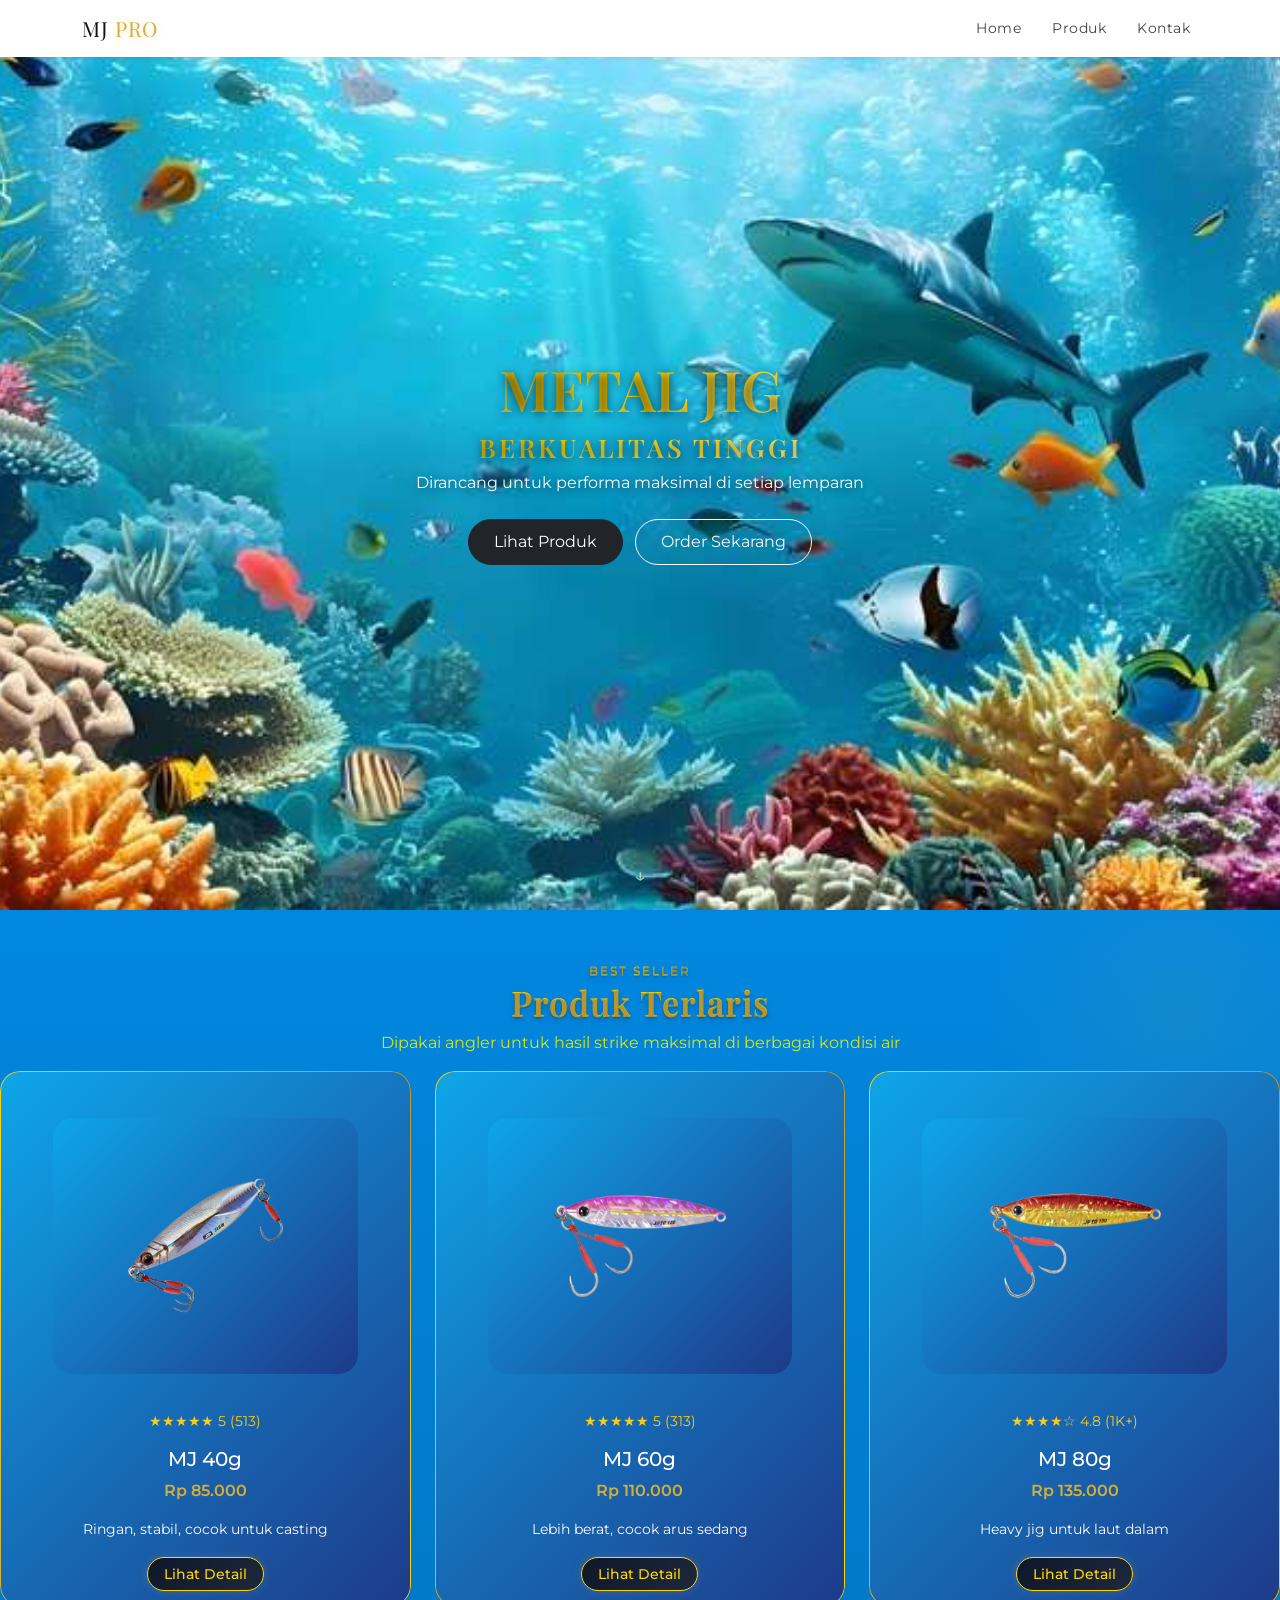
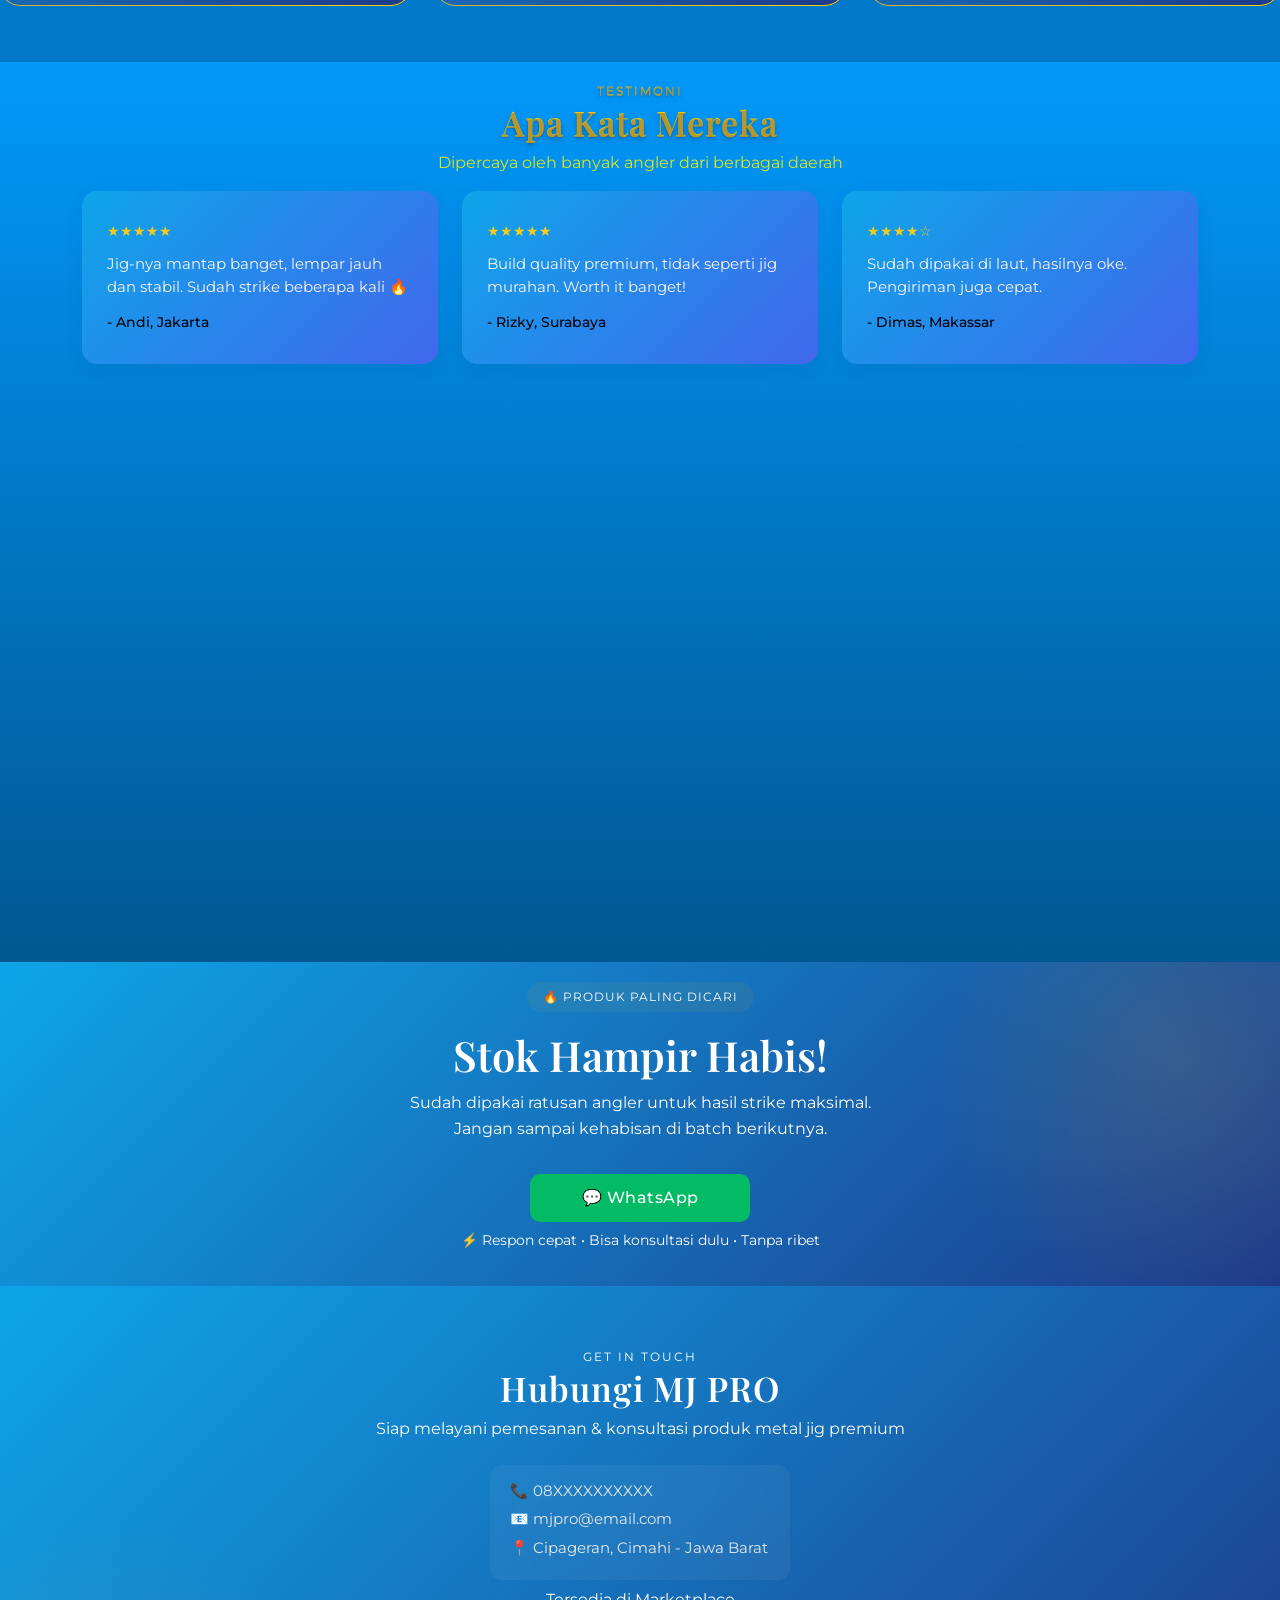
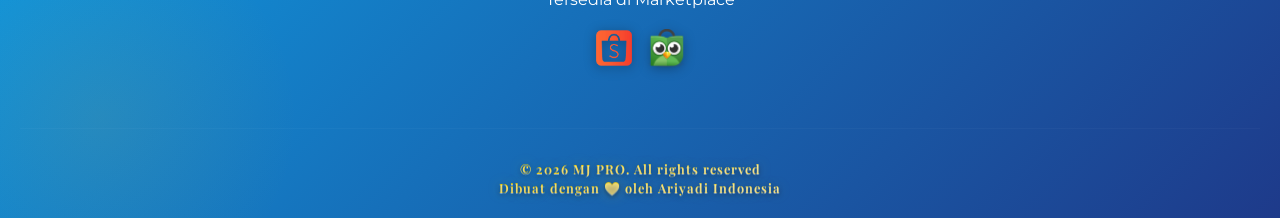
==== commit 322d136b: "Add files via upload" ====
--- a/index.html
+++ b/index.html
@@ -82,7 +82,7 @@
 <div class="product-modern">
 
 <div class="product-img">
-<img src="img/jig40.png">
+<img src="/jig40.png">
 </div>
 
 <div class="stars">★★★★★ <span>5 (513)</span></div>
@@ -105,7 +105,7 @@
 <div class="product-modern">
 
 <div class="product-img">
-<img src="img/jig60.png">
+<img src="/jig60.png">
 </div>
 
 <div class="stars">★★★★★ <span>5 (313)</span></div>
@@ -128,7 +128,7 @@
 <div class="product-modern">
 
 <div class="product-img">
-<img src="img/jig80.png">
+<img src="/jig80.png">
 </div>
 
 <div class="stars">★★★★☆ <span>4.8 (1K+)</span></div>
@@ -272,11 +272,11 @@
       <div class="marketplace-links">
 
         <a href="https://shopee.co.id/username-kamu" target="_blank">
-          <img src="img/shopee.png" class="market-icon" alt="Shopee">
+          <img src="/shopee.png" class="market-icon" alt="Shopee">
         </a>
 
         <a href="https://www.tokopedia.com/username-kamu" target="_blank">
-          <img src="img/tokopedia.png" class="market-icon" alt="Tokopedia">
+          <img src="/tokopedia.png" class="market-icon" alt="Tokopedia">
         </a>
 
       </div>
--- a/style.css
+++ b/style.css
@@ -43,7 +43,7 @@
   align-items: center;
   justify-content: center;
   margin-top: -70px;
-  background: url("img/hero.jpg") center/cover no-repeat;
+  background: url("/hero.jpg") center/cover no-repeat;
 }
 
 .hero-premium .overlay {
